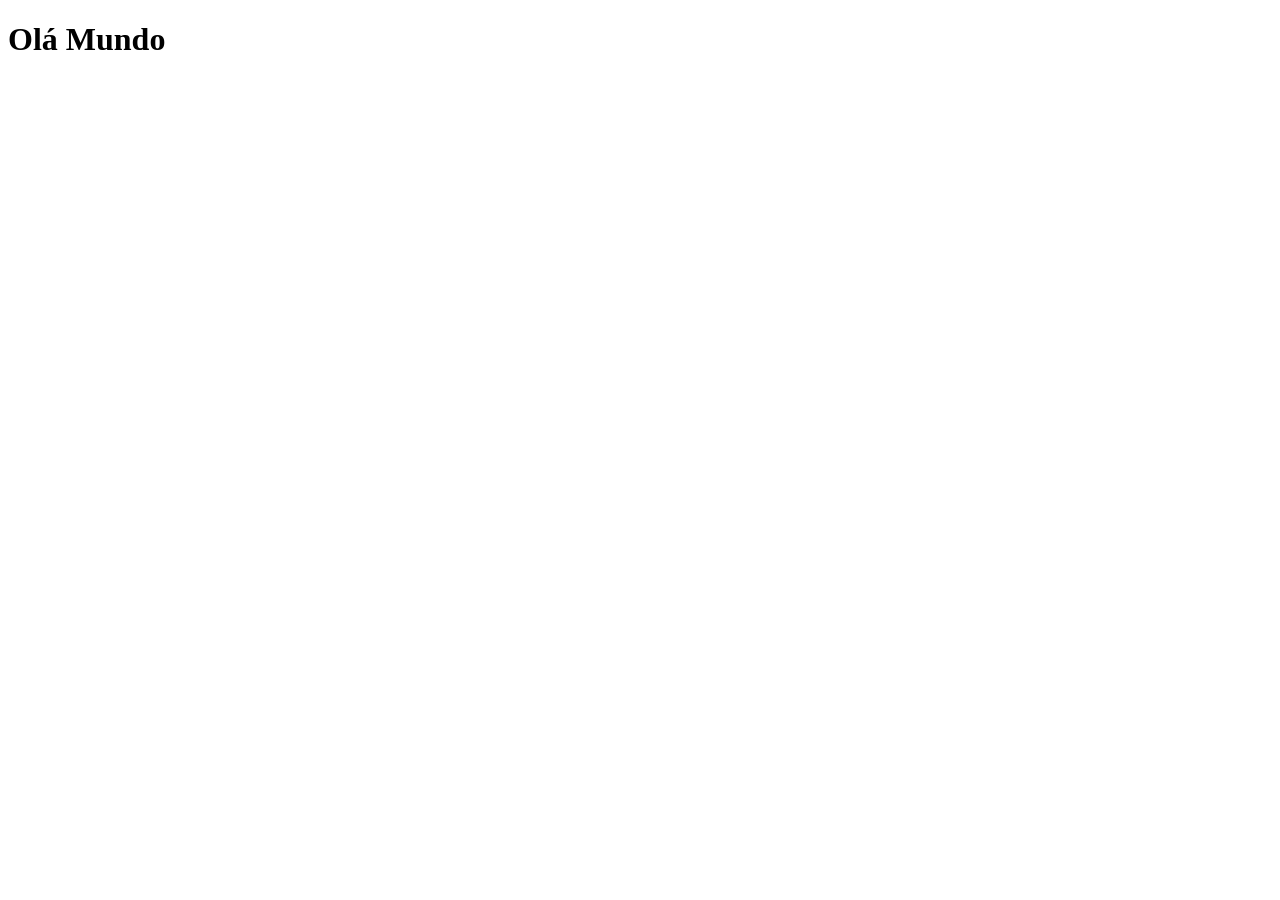
==== index.html @ d167c1dc "projeto_social" ====
<!DOCTYPE html>
<html lang="pt-br">
<head>
    <meta charset="UTF-8">
    <meta name="viewport" content="width=device-width, initial-scale=1.0">
    <link rel="shortcut icon" href="favicon.ico" type="image/x-icon">
    <title>Projeto Redes Sociais</title>
</head>
<body>
    <h1>Olá Mundo</h1>
    
</body>
</html>
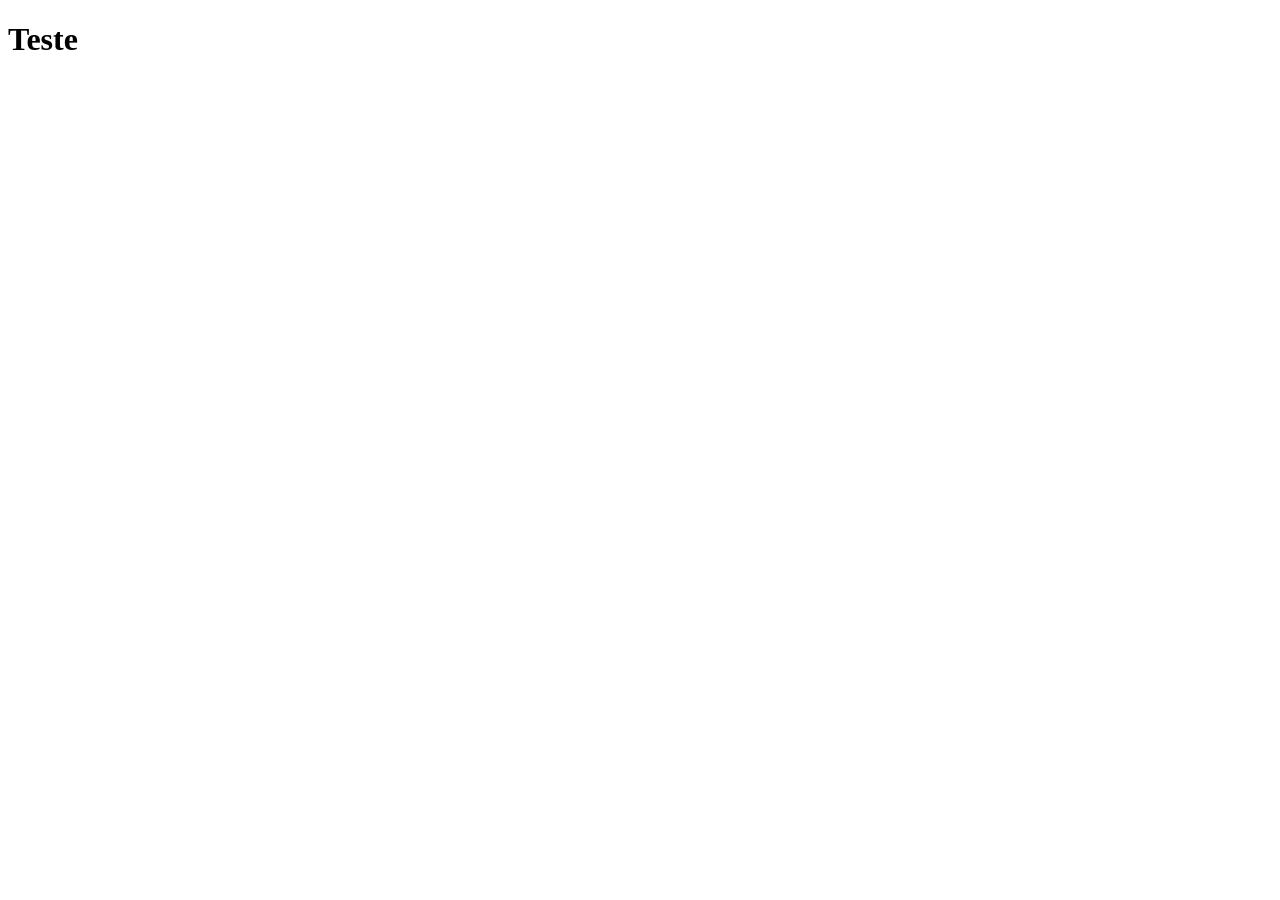
==== commit ee71f287: "Criei a página principal" ====
--- a/index.html
+++ b/index.html
@@ -7,7 +7,7 @@
     <title>Projeto Redes Sociais</title>
 </head>
 <body>
-    <h1>Olá Mundo</h1>
+    <h1>Teste</h1>
     
 </body>
 </html>
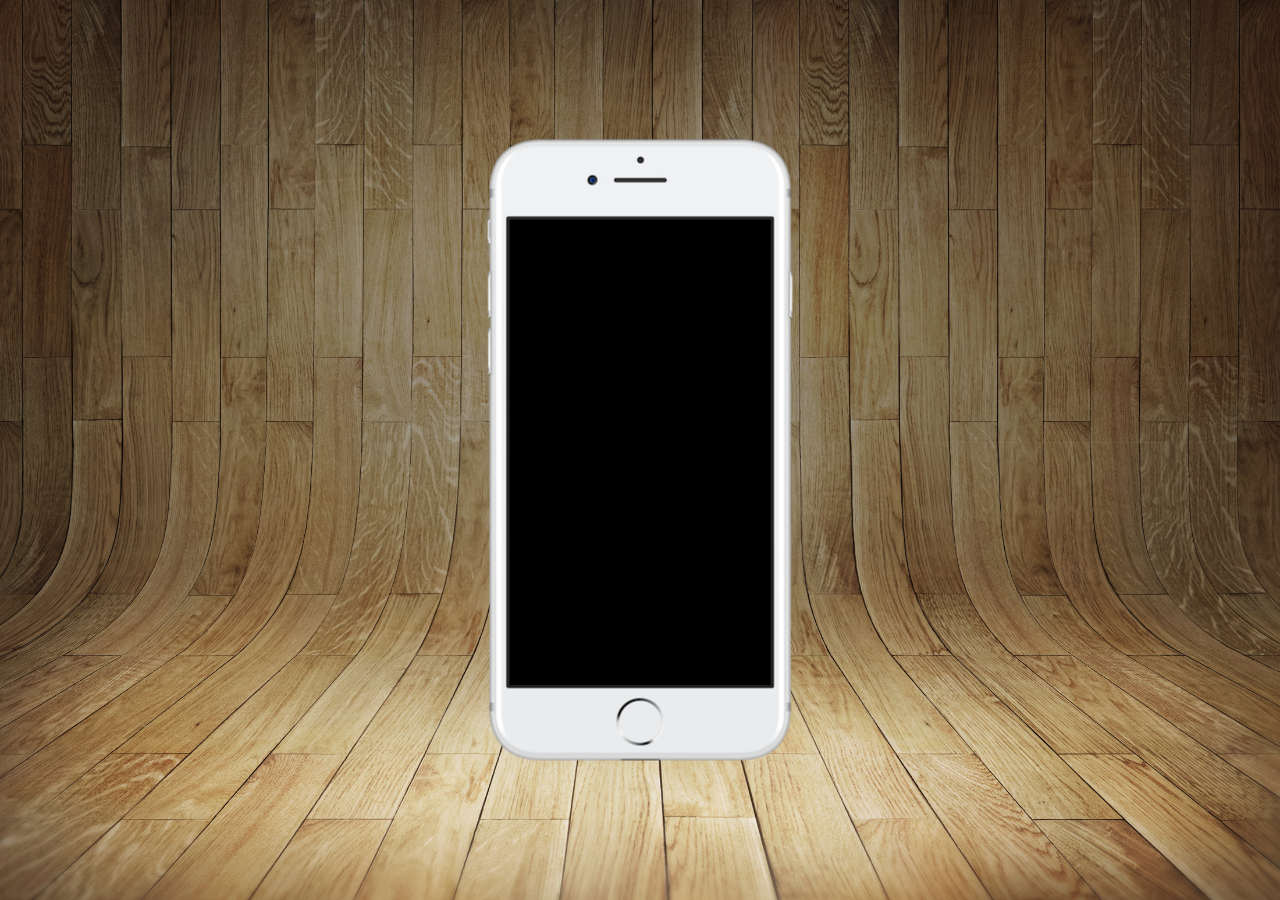
==== commit 77800317: "projeto_social" ====
--- a/index.html
+++ b/index.html
@@ -4,10 +4,18 @@
     <meta charset="UTF-8">
     <meta name="viewport" content="width=device-width, initial-scale=1.0">
     <link rel="shortcut icon" href="favicon.ico" type="image/x-icon">
+    <link rel="stylesheet" href="estilos/style.css">
     <title>Projeto Redes Sociais</title>
 </head>
 <body>
-    <h1>Teste</h1>
+    <main>
+        <section id="telefone">
+
+        </section>
+        <section id="redes-sociais">
+
+        </section>
+    </main>
     
 </body>
 </html>
--- a/estilos/style.css
+++ b/estilos/style.css
@@ -0,0 +1,38 @@
+@charset "UTF-8";
+
+* {
+    margin: 0px;
+    padding: 0px;
+    font-family: Arial, Helvetica, sans-serif;
+}
+
+html, body {
+    height: 100vh;
+    width: 100vw;
+    background-color: black;
+}
+
+body {
+    background: url('..//imagens/fundo-madeira.jpg') no-repeat top center;
+    background-size: cover;
+    background-attachment: fixed;
+}
+
+main {
+    height: 100vh;
+    position: relative;
+    }
+
+section#telefone {
+    position: absolute;
+    top: 50%;
+    left: 50%;
+    transform: translate(-50%, -50%);
+
+    height: 627px;
+    width: 311px;
+    background: url(../imagens/frame-iphone.png) no-repeat;
+
+}
+
+
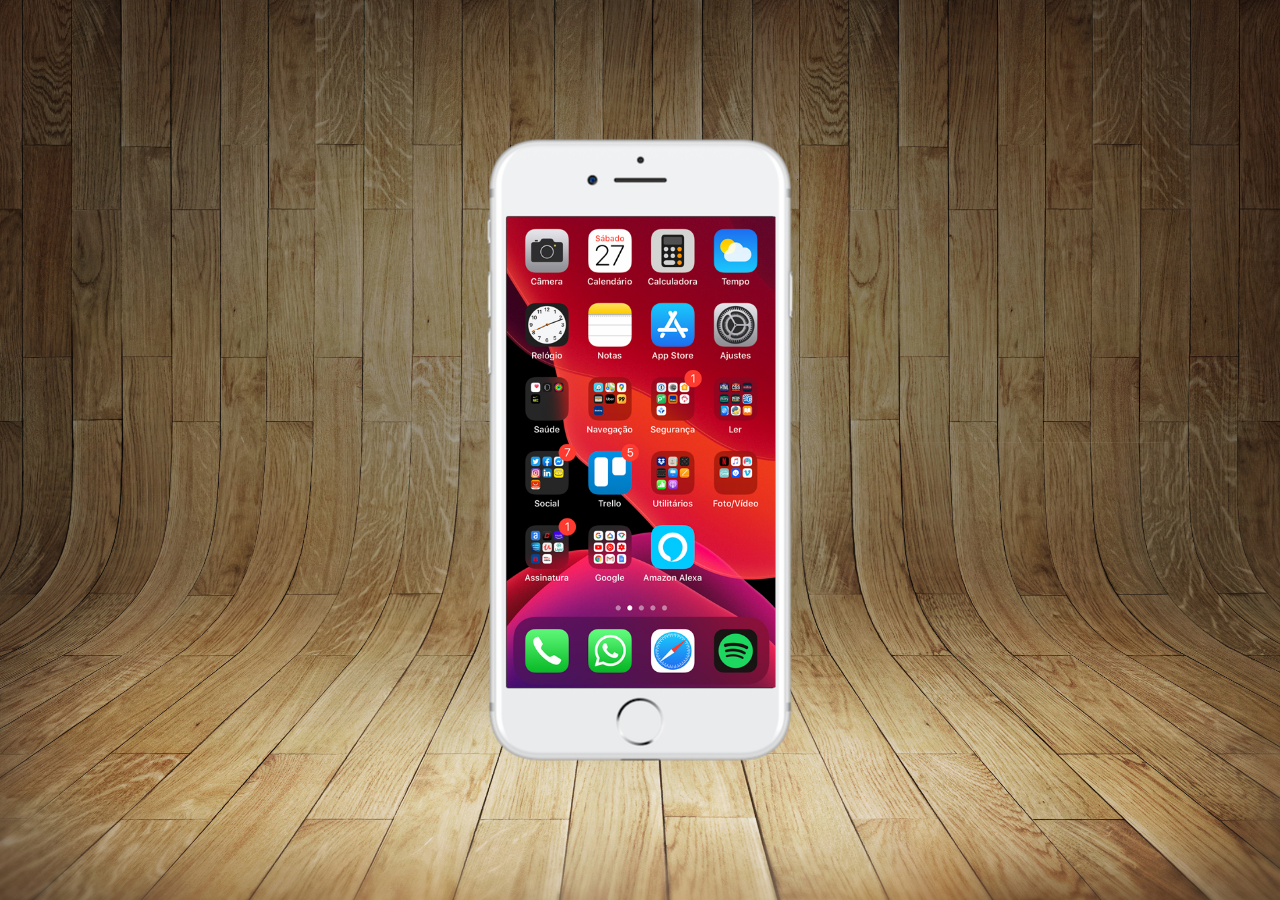
==== commit 3865d6af: "Criei a tela home" ====
--- a/index.html
+++ b/index.html
@@ -10,7 +10,7 @@
 <body>
     <main>
         <section id="telefone">
-
+            <iframe src="home.html" name="tela" id="tela" frameborder="0"></iframe>
         </section>
         <section id="redes-sociais">
 
--- a/estilos/style.css
+++ b/estilos/style.css
@@ -35,4 +35,11 @@
 
 }
 
+iframe#tela {
+    position: relative;
+    top: 80px;
+    left: 22px;
+    width: 269px;
+    height: 471px;
+}
 
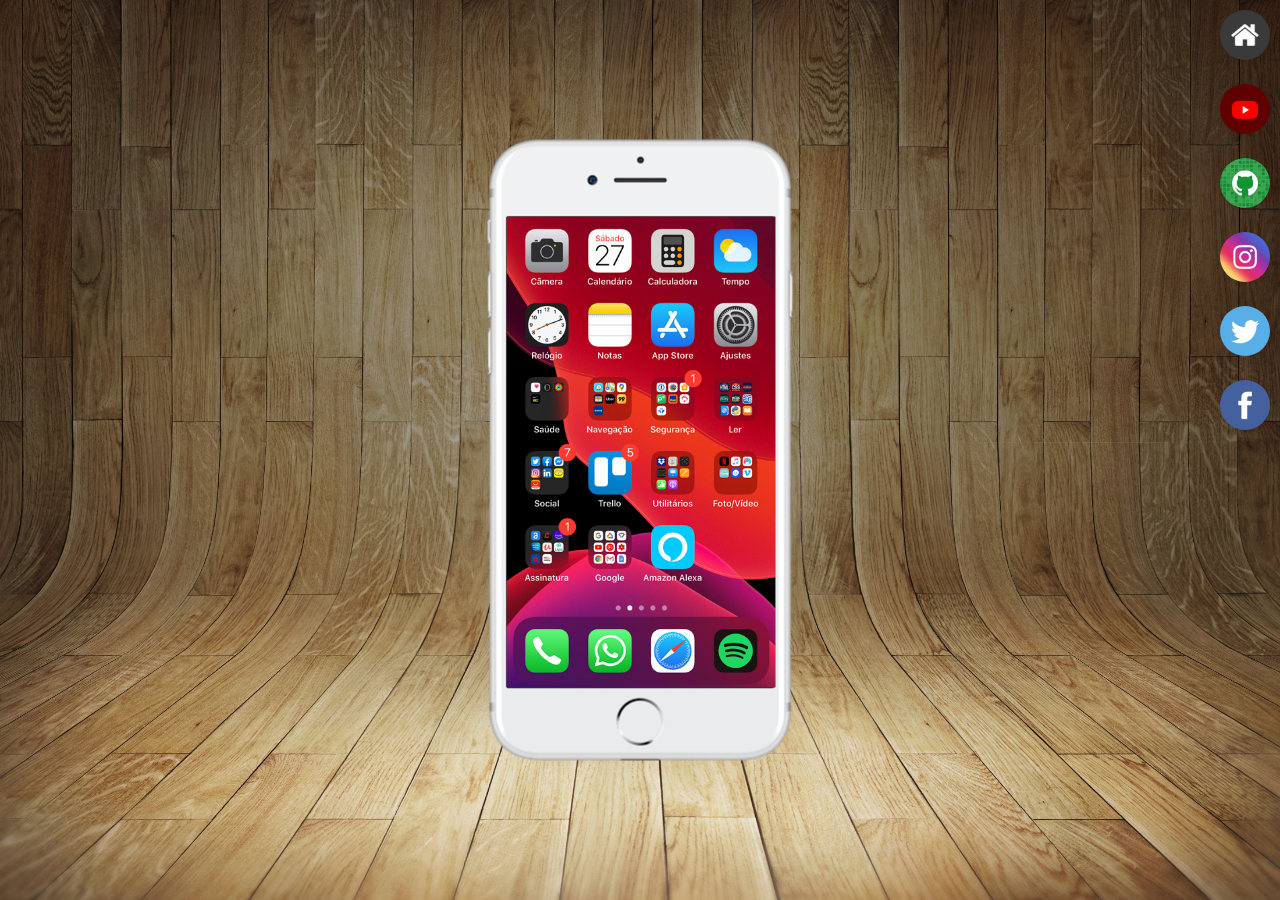
==== commit 6a9c520f: "botões na lateral" ====
--- a/index.html
+++ b/index.html
@@ -10,10 +10,17 @@
 <body>
     <main>
         <section id="telefone">
-            <iframe src="home.html" name="tela" id="tela" frameborder="0"></iframe>
+            <iframe src="home.html" name="tela" id="tela" frameborder="0">
+                Seu navegador não é compatível com isso.
+            </iframe>
         </section>
         <section id="redes-sociais">
-
+            <a href="#"><img src="imagens/logo-home.jpg" alt="Home"></a><br>
+            <a href="#"><img src="imagens/logo-youtube.jpg" alt="Youtube"></a><br>
+            <a href="#"><img src="imagens/logo-github.jpg" alt="GitHub"></a><br>
+            <a href="#"><img src="imagens/logo-instagram.jpg" alt="Instagram"></a><br>
+            <a href="#"><img src="imagens/logo-twitter.jpg" alt="Twitter"></a><br>
+            <a href="#"><img src="imagens/logo-facebook.jpg" alt="Facebook"></a>
         </section>
     </main>
     
--- a/estilos/style.css
+++ b/estilos/style.css
@@ -43,3 +43,22 @@
     height: 471px;
 }
 
+section#redes-sociais {
+    text-align: right;
+}
+
+section#redes-sociais img {
+    width: 50px;
+    margin: 10px;
+    border-radius: 50%;
+    box-shadow: 2px 2px 5px rgba(0, 0, 0, 0.089);
+    box-sizing: border-box;
+}
+
+section#redes-sociais img:hover {
+    border: 2px solid rgba(255, 255, 255, 0.637);
+    transform: translate(-3px, -3px);
+    box-shadow: 5px 5px 10px rgba(0, 0, 0, 0.603);
+    transition: transform .3s, border 1s;
+
+}
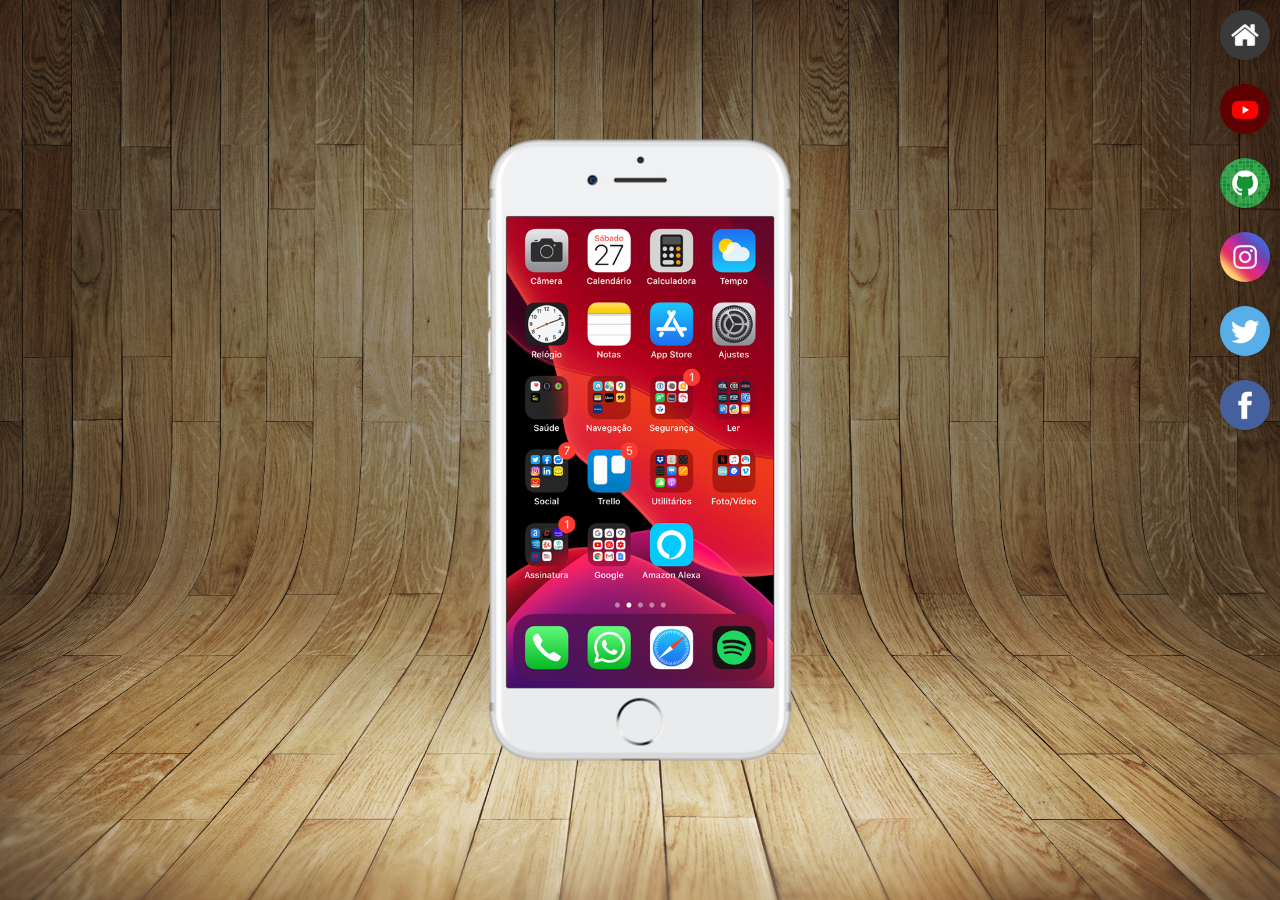
==== commit 5c9596e6: "finalizando exercicio" ====
--- a/index.html
+++ b/index.html
@@ -15,12 +15,12 @@
             </iframe>
         </section>
         <section id="redes-sociais">
-            <a href="#"><img src="imagens/logo-home.jpg" alt="Home"></a><br>
-            <a href="#"><img src="imagens/logo-youtube.jpg" alt="Youtube"></a><br>
-            <a href="#"><img src="imagens/logo-github.jpg" alt="GitHub"></a><br>
-            <a href="#"><img src="imagens/logo-instagram.jpg" alt="Instagram"></a><br>
-            <a href="#"><img src="imagens/logo-twitter.jpg" alt="Twitter"></a><br>
-            <a href="#"><img src="imagens/logo-facebook.jpg" alt="Facebook"></a>
+            <a href="home.html" target="tela"><img src="imagens/logo-home.jpg" alt="Home"></a><br>
+            <a href="youtube.html" target="tela"><img src="imagens/logo-youtube.jpg" alt="Youtube"></a><br>
+            <a href="github.html" target="tela"><img src="imagens/logo-github.jpg" alt="GitHub"></a><br>
+            <a href="instagram.html" target="tela"><img src="imagens/logo-instagram.jpg" alt="Instagram"></a><br>
+            <a href="twitter.html" target="tela"><img src="imagens/logo-twitter.jpg" alt="Twitter"></a><br>
+            <a href="facebook.html" target="tela"><img src="imagens/logo-facebook.jpg" alt="Facebook"></a>
         </section>
     </main>
     
--- a/estilos/style.css
+++ b/estilos/style.css
@@ -39,7 +39,7 @@
     position: relative;
     top: 80px;
     left: 22px;
-    width: 269px;
+    width: 267px;
     height: 471px;
 }
 
